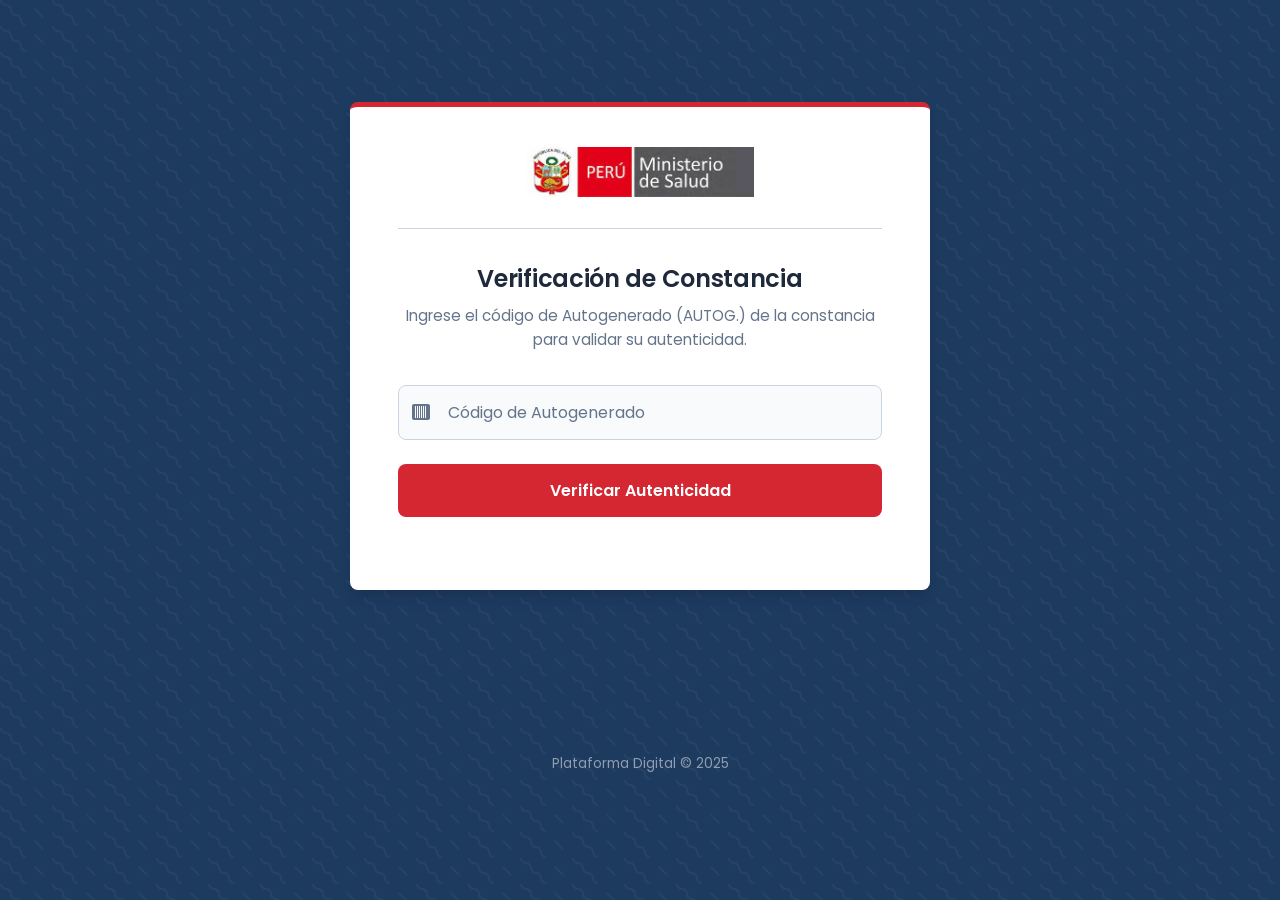
==== index.html @ 5b24a494 "renombrar a index.html" ====
<!DOCTYPE html>
<html lang="es">
<head>
    <meta charset="UTF-8">
    <meta name="viewport" content="width=device-width, initial-scale=1.0">
    <title>Verificación de Constancia</title>
    <link rel="stylesheet" href="verificador.css">
    <link rel="preconnect" href="https://fonts.googleapis.com">
    <link rel="preconnect" href="https://fonts.gstatic.com" crossorigin>
    <link href="https://fonts.googleapis.com/css2?family=Poppins:wght@300;400;500;600;700&display=swap" rel="stylesheet">
    <link rel="icon" href="favicon.png" type="image/png">
    <link rel="stylesheet" href="https://cdn.jsdelivr.net/npm/bootstrap-icons@1.11.3/font/bootstrap-icons.min.css">
</head>
<body>

    <main class="content-wrapper">
        <div class="verification-panel">

            <div id="search-container">
                <div class="logo-header">
                    <img id="logo-img" src="logo_minsa.png" alt="Logo Ministerio de Salud Perú" class="logo-minsa">
                </div>
                <div class="form-content">
                    <h1 id="page-h1">Verificación de Constancia</h1>
                    <p class="subtitle" id="page-subtitle">Ingrese el código de Autogenerado (AUTOG.) de la constancia para validar su autenticidad.</p>

                    <form id="verification-form">
                        <div class="input-group">
                            <svg class="input-icon" xmlns="http://www.w3.org/2000/svg" viewBox="0 0 576 512">
                                <path d="M64 0C28.7 0 0 28.7 0 64V448c0 35.3 28.7 64 64 64H512c35.3 0 64-28.7 64-64V64c0-35.3-28.7-64-64-64H64zM96 64h32V448H96V64zm64 0h32V448h-32V64zm64 0h32V448h-32V64zm64 0h32V448h-32V64zm64 0h32V448h-32V64zm64 0h32V448h-32V64z"/>
                            </svg>
                            <input type="text" id="autog-input" placeholder=" " required autocomplete="off" spellcheck="false">
                            <label for="autog-input">Código de Autogenerado</label>
                        </div>
                        <button type="submit" id="verify-button">
                            <span class="button-text">Verificar Autenticidad</span>
                            <span class="button-loader hidden"></span>
                        </button>
                    </form>
                    <div id="form-error" class="error-message"></div>
                </div>
            </div>

            <div id="results-container" class="hidden"></div>

        </div>
        <footer class="main-footer">
            Plataforma Digital &copy; 2025
        </footer>
    </main>

    <script src="verificador.js"></script>
</body>
</html>
---- verificador.css ----
/* ===============================================
   VERIFICADOR DE CONSTANCIAS — MINSA / CITT
   =============================================== */
:root {
    --color-primario: #d42732;
    --color-primario-hover: #b11e28;
    --color-secundario: #1d3a5f;
    --color-panel: #ffffff;
    --color-texto-principal: #1e293b;
    --color-texto-secundario: #64748b;
    --color-fondo-input: #f8fafc;
    --color-borde: #cbd5e1;
    --color-exito: #15803d;
    --color-exito-bg: #f0fdf4;
    --color-error: #b91c1c;
    --color-error-bg: #fef2f2;
    --fuente-principal: 'Poppins', sans-serif;
    --radio-borde: 8px;
    --sombra-panel: 0 10px 15px -3px rgba(0,0,0,0.1), 0 4px 6px -2px rgba(0,0,0,0.05);
}

* { box-sizing: border-box; margin: 0; padding: 0; }
html { height: 100%; }

body {
    font-family: var(--fuente-principal);
    background-color: var(--color-secundario);
    background-image: url("data:image/svg+xml,%3Csvg width='52' height='26' viewBox='0 0 52 26' xmlns='http://www.w3.org/2000/svg'%3E%3Cg fill='none' fill-rule='evenodd'%3E%3Cg fill='%23ffffff' fill-opacity='0.04'%3E%3Cpath d='M10 10c0-2.21-1.79-4-4-4-3.314 0-6-2.686-6-6h2c0 2.21 1.79 4 4 4 3.314 0 6 2.686 6 6 0 2.21 1.79 4 4 4 3.314 0 6 2.686 6 6 0 2.21 1.79 4 4 4v2c-3.314 0-6-2.686-6-6 0-2.21-1.79-4-4-4-3.314 0-6-2.686-6-6zm25.464-1.95l8.486 8.486-1.414 1.414-8.486-8.486 1.414-1.414z'/%3E%3C/g%3E%3C/g%3E%3C/svg%3E");
    min-height: 100vh;
    display: flex;
    flex-direction: column;
}

.content-wrapper {
    flex-grow: 1;
    display: grid;
    place-items: center;
    width: 100%;
    padding: 2rem 1rem;
}

.verification-panel {
    background-color: var(--color-panel);
    border-radius: var(--radio-borde);
    box-shadow: var(--sombra-panel);
    width: 100%;
    max-width: 580px;
    overflow: hidden;
    border-top: 5px solid var(--color-primario);
    animation: fadeInUp 0.6s ease-out forwards;
}

#search-container,
#results-container {
    padding: 2.5rem 3rem;
}

/* --- Logo --- */
.logo-header {
    text-align: center;
    margin-bottom: 2rem;
    padding-bottom: 1.5rem;
    border-bottom: 1px solid var(--color-borde);
}
.logo-minsa {
    height: 50px;
    object-fit: contain;
}

/* --- Textos --- */
h1 {
    font-size: 1.5rem;
    font-weight: 600;
    text-align: center;
    margin-bottom: 0.5rem;
    color: var(--color-texto-principal);
    letter-spacing: -0.3px;
}
.subtitle {
    font-size: 0.95rem;
    text-align: center;
    color: var(--color-texto-secundario);
    line-height: 1.6;
    margin-bottom: 2rem;
}

/* --- Input flotante --- */
.input-group {
    position: relative;
    margin-bottom: 1.5rem;
}
.input-group input {
    width: 100%;
    padding: 14px 14px 14px 46px;
    font-size: 1rem;
    font-family: var(--fuente-principal);
    color: var(--color-texto-principal);
    background-color: var(--color-fondo-input);
    border: 1px solid var(--color-borde);
    border-radius: var(--radio-borde);
    transition: border-color 0.2s ease, box-shadow 0.2s ease;
}
.input-group label {
    position: absolute;
    top: 50%;
    left: 46px;
    transform: translateY(-50%);
    color: var(--color-texto-secundario);
    background-color: var(--color-fondo-input);
    padding: 0 4px;
    transition: all 0.2s ease;
    pointer-events: none;
    font-size: 1rem;
}
.input-group input:focus + label,
.input-group input:not(:placeholder-shown) + label {
    top: 0;
    left: 41px;
    font-size: 0.75rem;
    color: var(--color-primario);
    font-weight: 500;
    background-color: var(--color-panel);
}
.input-group input:focus {
    outline: none;
    border-color: var(--color-primario);
    box-shadow: 0 0 0 3px rgba(212, 39, 50, 0.15);
}
.input-icon {
    position: absolute;
    top: 50%;
    left: 14px;
    transform: translateY(-50%);
    height: 18px;
    width: 18px;
    fill: var(--color-texto-secundario);
    transition: fill 0.2s ease;
}
.input-group input:focus ~ .input-icon { fill: var(--color-primario); }

/* --- Botón principal --- */
#verify-button {
    width: 100%;
    padding: 14px;
    font-size: 1rem;
    font-weight: 600;
    font-family: var(--fuente-principal);
    color: #fff;
    background-color: var(--color-primario);
    border: none;
    border-radius: var(--radio-borde);
    cursor: pointer;
    display: flex;
    align-items: center;
    justify-content: center;
    gap: 0.5rem;
    transition: background-color 0.2s ease, transform 0.2s ease, box-shadow 0.2s ease;
}
#verify-button:hover:not(:disabled) {
    background-color: var(--color-primario-hover);
    transform: translateY(-2px);
    box-shadow: 0 4px 10px rgba(212, 39, 50, 0.25);
}
#verify-button:disabled { opacity: 0.65; cursor: not-allowed; }

.button-loader {
    width: 20px; height: 20px;
    border: 3px solid rgba(255,255,255,0.4);
    border-top-color: #fff;
    border-radius: 50%;
    animation: spin 0.8s linear infinite;
}

.error-message {
    color: var(--color-error);
    text-align: center;
    margin-top: 1rem;
    font-size: 0.9rem;
    min-height: 1.2em;
}

/* --- Tarjeta de resultado VÁLIDO --- */
.result-card {
    border-radius: var(--radio-borde);
    overflow: hidden;
    animation: fadeIn 0.4s ease-out;
}

.result-card__header {
    display: flex;
    align-items: center;
    gap: 1rem;
    padding: 1.25rem 1.5rem;
    border-radius: var(--radio-borde) var(--radio-borde) 0 0;
}
.result-card--valid .result-card__header {
    background-color: var(--color-exito-bg);
    border: 1px solid #bbf7d0;
    border-bottom: none;
}
.result-card--invalid .result-card__header {
    background-color: var(--color-error-bg);
    border: 1px solid #fecaca;
    border-bottom: none;
}

.result-card__header i {
    font-size: 2rem;
    flex-shrink: 0;
}
.result-card--valid .result-card__header i { color: var(--color-exito); }
.result-card--invalid .result-card__header i { color: var(--color-error); }

.result-card__title {
    font-size: 1.1rem;
    font-weight: 600;
    margin-bottom: 0.2rem;
}
.result-card--valid .result-card__title { color: var(--color-exito); }
.result-card--invalid .result-card__title { color: var(--color-error); }

.result-card__subtitle {
    font-size: 0.85rem;
    color: var(--color-texto-secundario);
    line-height: 1.4;
}

/* --- Detalles --- */
.result-card__details {
    border: 1px solid var(--color-borde);
    border-top: none;
    border-radius: 0 0 var(--radio-borde) var(--radio-borde);
    overflow: hidden;
}
.detail-item {
    display: flex;
    justify-content: space-between;
    align-items: center;
    padding: 0.8rem 1.25rem;
    border-bottom: 1px solid var(--color-borde);
    gap: 1rem;
}
.detail-item:last-child { border-bottom: none; }
.detail-item .label {
    font-size: 0.85rem;
    font-weight: 500;
    color: var(--color-texto-secundario);
    white-space: nowrap;
}
.detail-item .value {
    font-size: 0.9rem;
    font-weight: 600;
    color: var(--color-texto-principal);
    text-align: right;
}

/* Mensaje "no encontrado" */
.result-card__message {
    border: 1px solid #fecaca;
    border-top: none;
    border-radius: 0 0 var(--radio-borde) var(--radio-borde);
    padding: 1.25rem 1.5rem;
    font-size: 0.95rem;
    color: var(--color-texto-secundario);
    line-height: 1.6;
}

/* --- Botón nueva búsqueda --- */
.new-search-button {
    margin-top: 1.5rem;
    width: 100%;
    padding: 12px;
    font-size: 0.95rem;
    font-weight: 600;
    font-family: var(--fuente-principal);
    color: var(--color-primario);
    background-color: #fff;
    border: 2px solid var(--color-primario);
    border-radius: var(--radio-borde);
    cursor: pointer;
    transition: all 0.2s ease;
}
.new-search-button:hover { background-color: #fef2f2; }

/* --- Footer --- */
.main-footer {
    width: 100%;
    text-align: center;
    padding: 1.5rem 1rem;
    color: rgba(255,255,255,0.5);
    font-size: 0.85rem;
    flex-shrink: 0;
}

/* --- Utilidades --- */
.hidden { display: none !important; }

/* --- Animaciones --- */
@keyframes fadeInUp {
    from { opacity: 0; transform: translateY(20px); }
    to   { opacity: 1; transform: translateY(0); }
}
@keyframes fadeIn {
    from { opacity: 0; }
    to   { opacity: 1; }
}
@keyframes spin { to { transform: rotate(360deg); } }

/* --- Responsive --- */
@media (max-width: 600px) {
    body { padding: 0; }
    .content-wrapper { padding: 0; }
    .verification-panel {
        max-width: 100%;
        border-radius: 0;
        box-shadow: none;
        border-top-width: 4px;
        min-height: 100vh;
        display: flex;
        flex-direction: column;
        justify-content: center;
    }
    #search-container,
    #results-container { padding: 2rem 1.5rem; }
    h1 { font-size: 1.25rem; }
    .detail-item { flex-direction: column; align-items: flex-start; gap: 0.2rem; }
    .detail-item .value { text-align: left; }
}
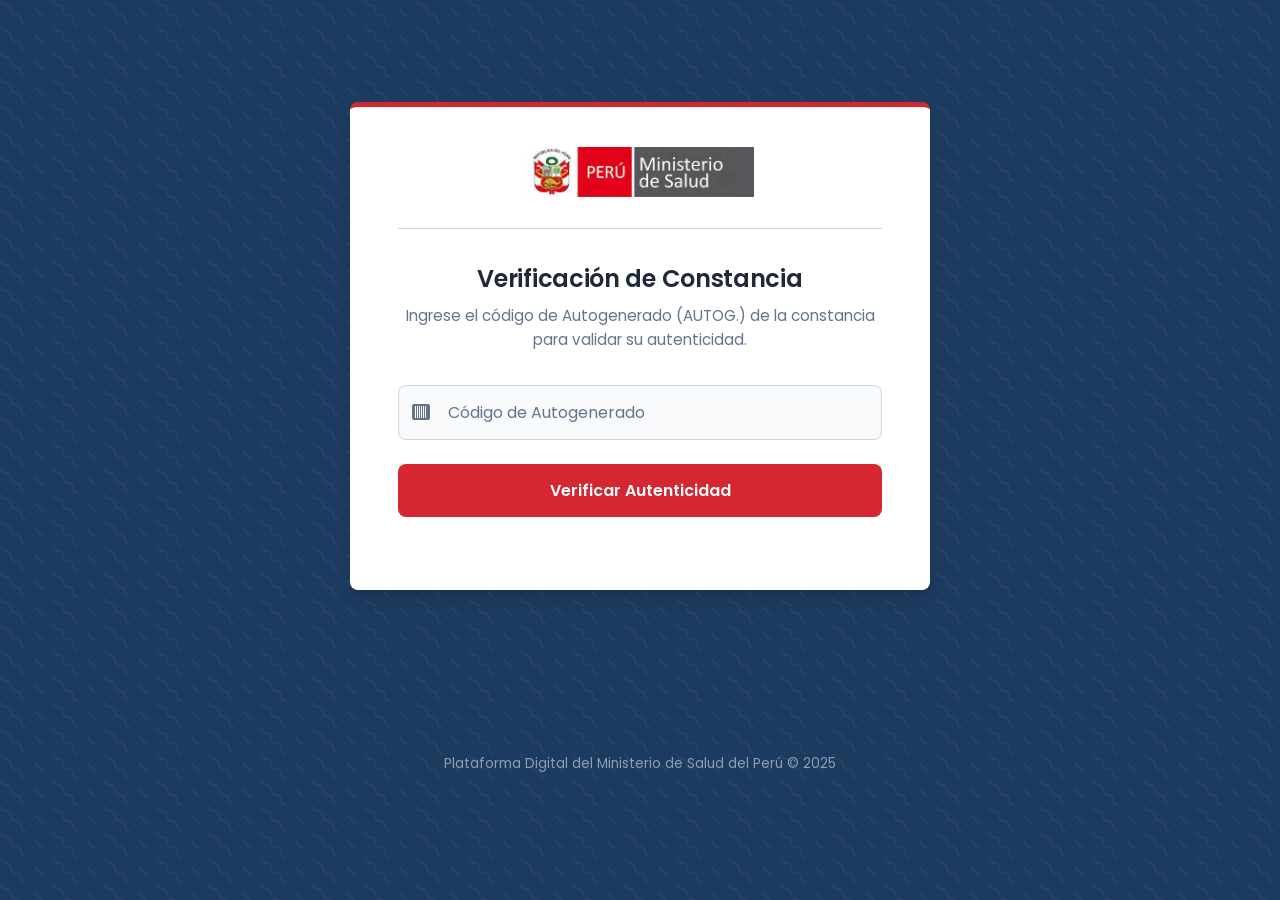
==== commit 6b4ce757: "Cambios" ====
--- a/index.html
+++ b/index.html
@@ -3,7 +3,7 @@
 <head>
     <meta charset="UTF-8">
     <meta name="viewport" content="width=device-width, initial-scale=1.0">
-    <title>Verificación de Constancia</title>
+    <title>Verificación de Constancia - Plataforma Oficial</title>
     <link rel="stylesheet" href="verificador.css">
     <link rel="preconnect" href="https://fonts.googleapis.com">
     <link rel="preconnect" href="https://fonts.gstatic.com" crossorigin>
@@ -45,7 +45,7 @@
 
         </div>
         <footer class="main-footer">
-            Plataforma Digital &copy; 2025
+            Plataforma Digital del Ministerio de Salud del Perú &copy; 2025
         </footer>
     </main>
 
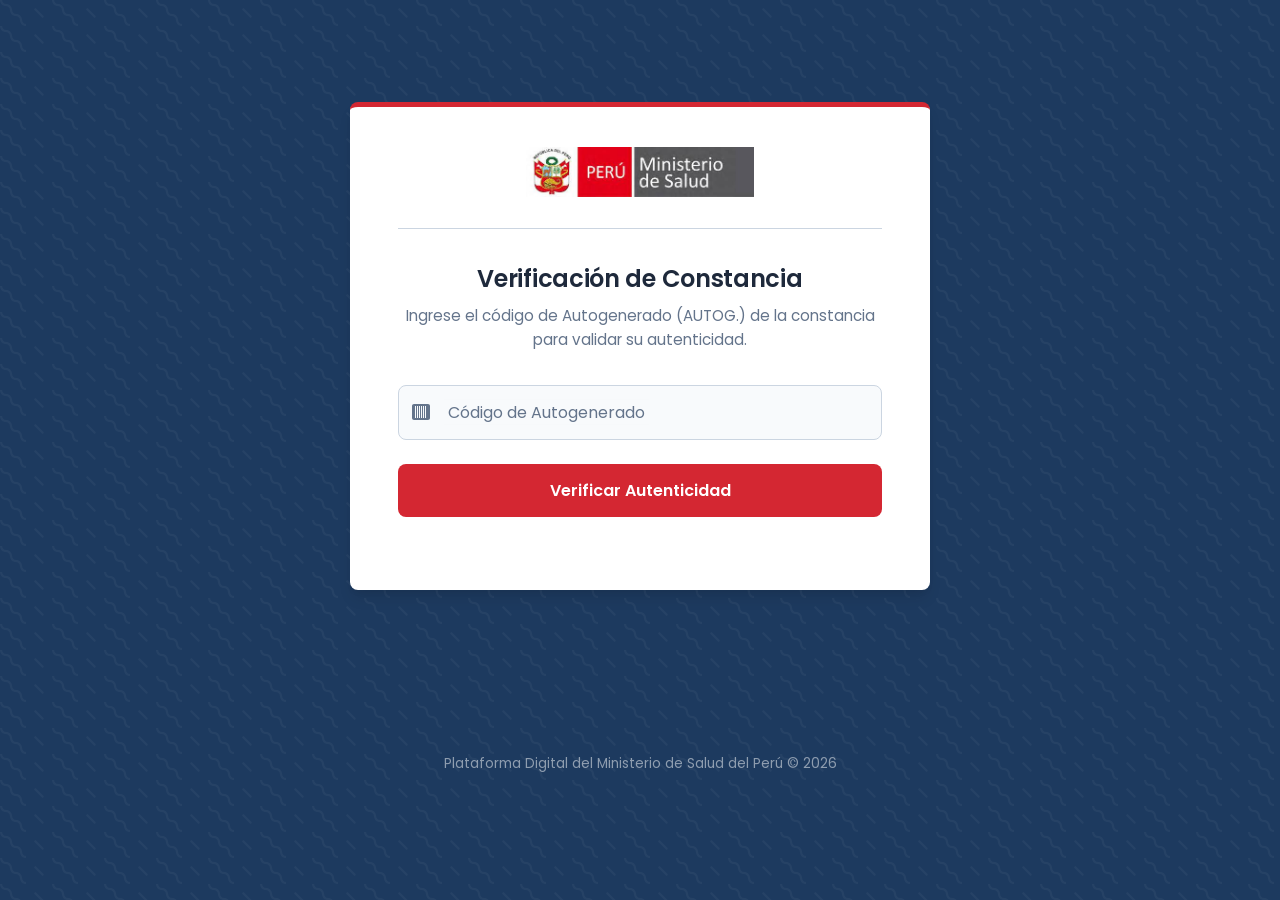
==== commit e93810ee: "Cambios 2026" ====
--- a/index.html
+++ b/index.html
@@ -45,7 +45,7 @@
 
         </div>
         <footer class="main-footer">
-            Plataforma Digital del Ministerio de Salud del Perú &copy; 2025
+            Plataforma Digital del Ministerio de Salud del Perú &copy; 2026
         </footer>
     </main>
 
